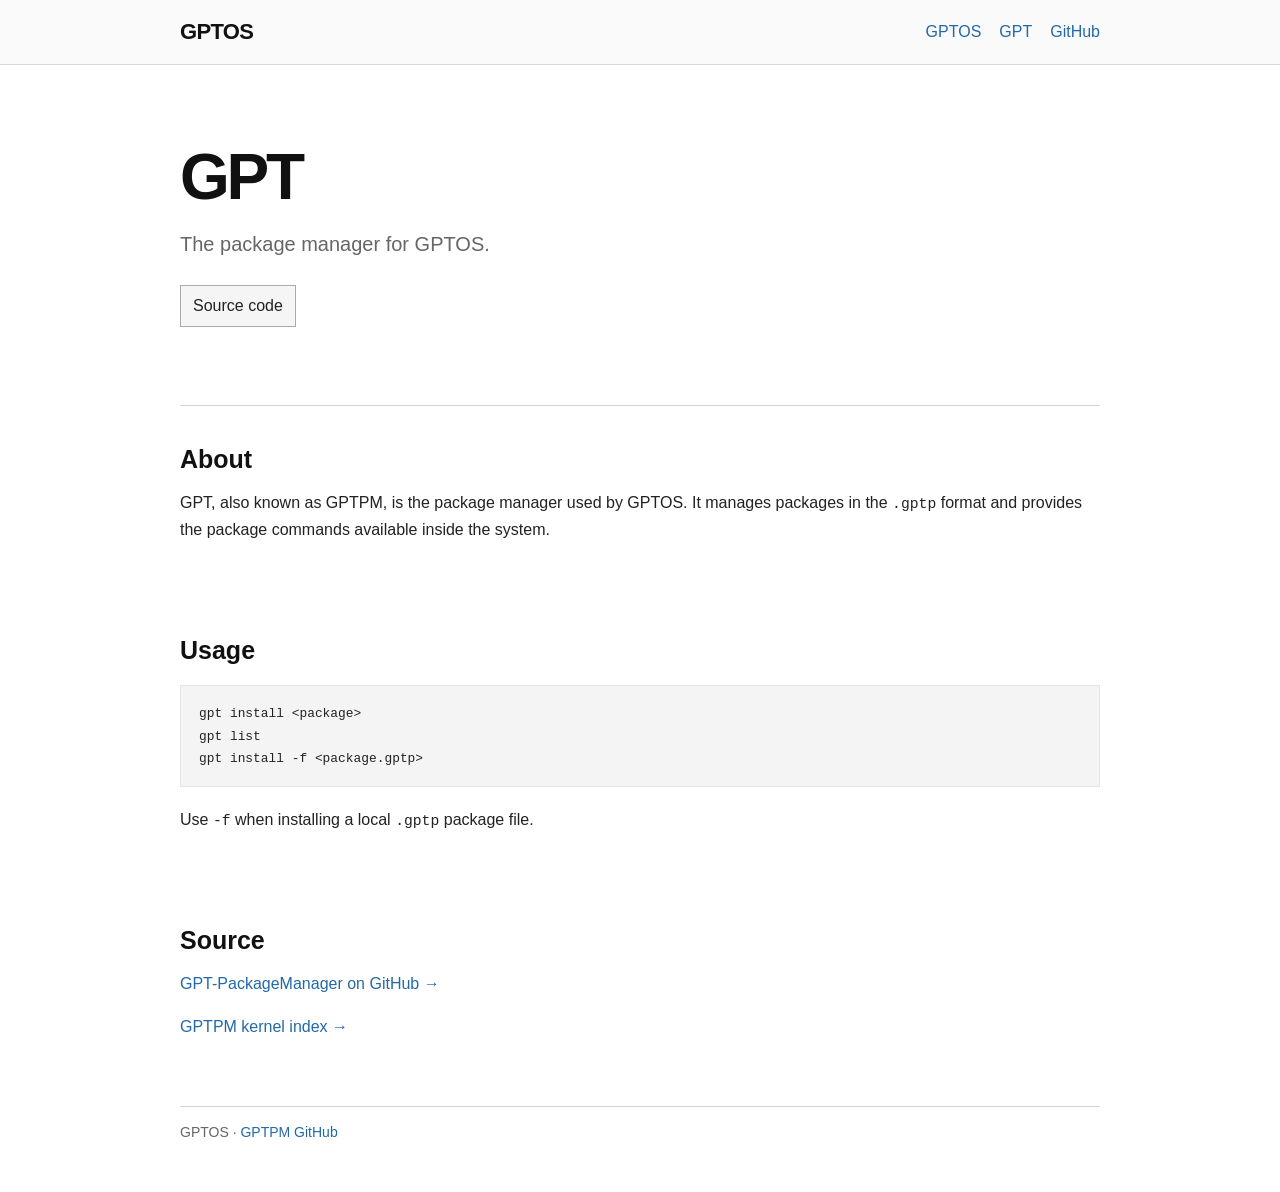
==== gpt/index.html @ 66178e11 "Add GPTOS project website" ====
<!doctype html>
<html lang="en">
<head>
  <meta charset="utf-8">
  <meta name="viewport" content="width=device-width,initial-scale=1">
  <title>GPT — GPTOS</title>
  <link rel="stylesheet" href="../style.css">
</head>
<body>
<header class="site-header">
  <div class="wrap header-inner">
    <a class="logo" href="../">GPTOS</a>
    <nav>
      <a href="../">GPTOS</a>
      <a href="./">GPT</a>
      <a href="https://github.com/aderox20/GPT-PackageManager">GitHub</a>
    </nav>
  </div>
</header>

<main class="wrap">
  <section class="intro">
    <h1>GPT</h1>
    <p class="lead">The package manager for GPTOS.</p>
    <p><a class="button" href="https://github.com/aderox20/GPT-PackageManager">Source code</a></p>
  </section>

  <hr>

  <section>
    <h2>About</h2>
    <p>GPT, also known as GPTPM, is the package manager used by GPTOS. It manages packages in the <code>.gptp</code> format and provides the package commands available inside the system.</p>
  </section>

  <section>
    <h2>Usage</h2>
    <pre><code>gpt install &lt;package&gt;
gpt list
gpt install -f &lt;package.gptp&gt;</code></pre>
    <p>Use <code>-f</code> when installing a local <code>.gptp</code> package file.</p>
  </section>

  <section>
    <h2>Source</h2>
    <p><a href="https://github.com/aderox20/GPT-PackageManager">GPT-PackageManager on GitHub →</a></p>
    <p><a href="https://aderox20.github.io/gptpm-kernels/linux/v7.2.9">GPTPM kernel index →</a></p>
  </section>
</main>

<footer class="wrap">
  <hr>
  <p>GPTOS · <a href="https://github.com/aderox20/GPT-PackageManager">GPTPM GitHub</a></p>
</footer>
</body>
</html>
---- style.css ----
:root {
  --bg: #fff;
  --text: #222;
  --muted: #666;
  --line: #d8d8d8;
  --link: #2369a8;
  --link-hover: #174d7c;
  --code: #f4f4f4;
  --accent: #111;
}

* { box-sizing: border-box; }

html { scroll-behavior: smooth; }

body {
  margin: 0;
  background: var(--bg);
  color: var(--text);
  font-family: -apple-system, BlinkMacSystemFont, "Segoe UI", Arial, sans-serif;
  font-size: 16px;
  line-height: 1.65;
}

.wrap {
  width: min(920px, calc(100% - 40px));
  margin: 0 auto;
}

.site-header {
  border-bottom: 1px solid var(--line);
  background: #fafafa;
}

.header-inner {
  min-height: 64px;
  display: flex;
  align-items: center;
  justify-content: space-between;
  gap: 24px;
}

.logo {
  color: var(--accent);
  font-size: 22px;
  font-weight: 700;
  letter-spacing: -0.03em;
  text-decoration: none;
}

nav {
  display: flex;
  flex-wrap: wrap;
  gap: 18px;
}

a {
  color: var(--link);
  text-decoration: none;
}

a:hover {
  color: var(--link-hover);
  text-decoration: underline;
}

.intro {
  padding: 74px 0 62px;
}

h1, h2 {
  color: #111;
  line-height: 1.2;
}

h1 {
  margin: 0 0 12px;
  font-size: clamp(42px, 8vw, 64px);
  letter-spacing: -0.05em;
}

h2 {
  margin: 0 0 16px;
  font-size: 25px;
}

.lead {
  max-width: 650px;
  margin: 0 0 24px;
  color: var(--muted);
  font-size: 20px;
}

section {
  padding: 38px 0;
}

hr {
  border: 0;
  border-top: 1px solid var(--line);
  margin: 0;
}

pre {
  overflow-x: auto;
  margin: 20px 0;
  padding: 16px 18px;
  background: var(--code);
  border: 1px solid #e5e5e5;
  font: 14px/1.6 "SFMono-Regular", Consolas, "Liberation Mono", monospace;
}

code {
  font-family: "SFMono-Regular", Consolas, "Liberation Mono", monospace;
  font-size: .92em;
}

.button {
  display: inline-block;
  padding: 7px 12px;
  border: 1px solid #aaa;
  color: #222;
  background: #f5f5f5;
  text-decoration: none;
}

.button:hover {
  background: #e9e9e9;
  color: #111;
  text-decoration: none;
}

.links {
  padding-left: 20px;
}

footer {
  padding: 12px 0 34px;
  color: var(--muted);
  font-size: 14px;
}

@media (max-width: 650px) {
  .header-inner {
    align-items: flex-start;
    flex-direction: column;
    padding: 16px 0;
  }

  nav { gap: 10px 16px; }
  .intro { padding: 52px 0 44px; }
  .wrap { width: min(100% - 28px, 920px); }
}
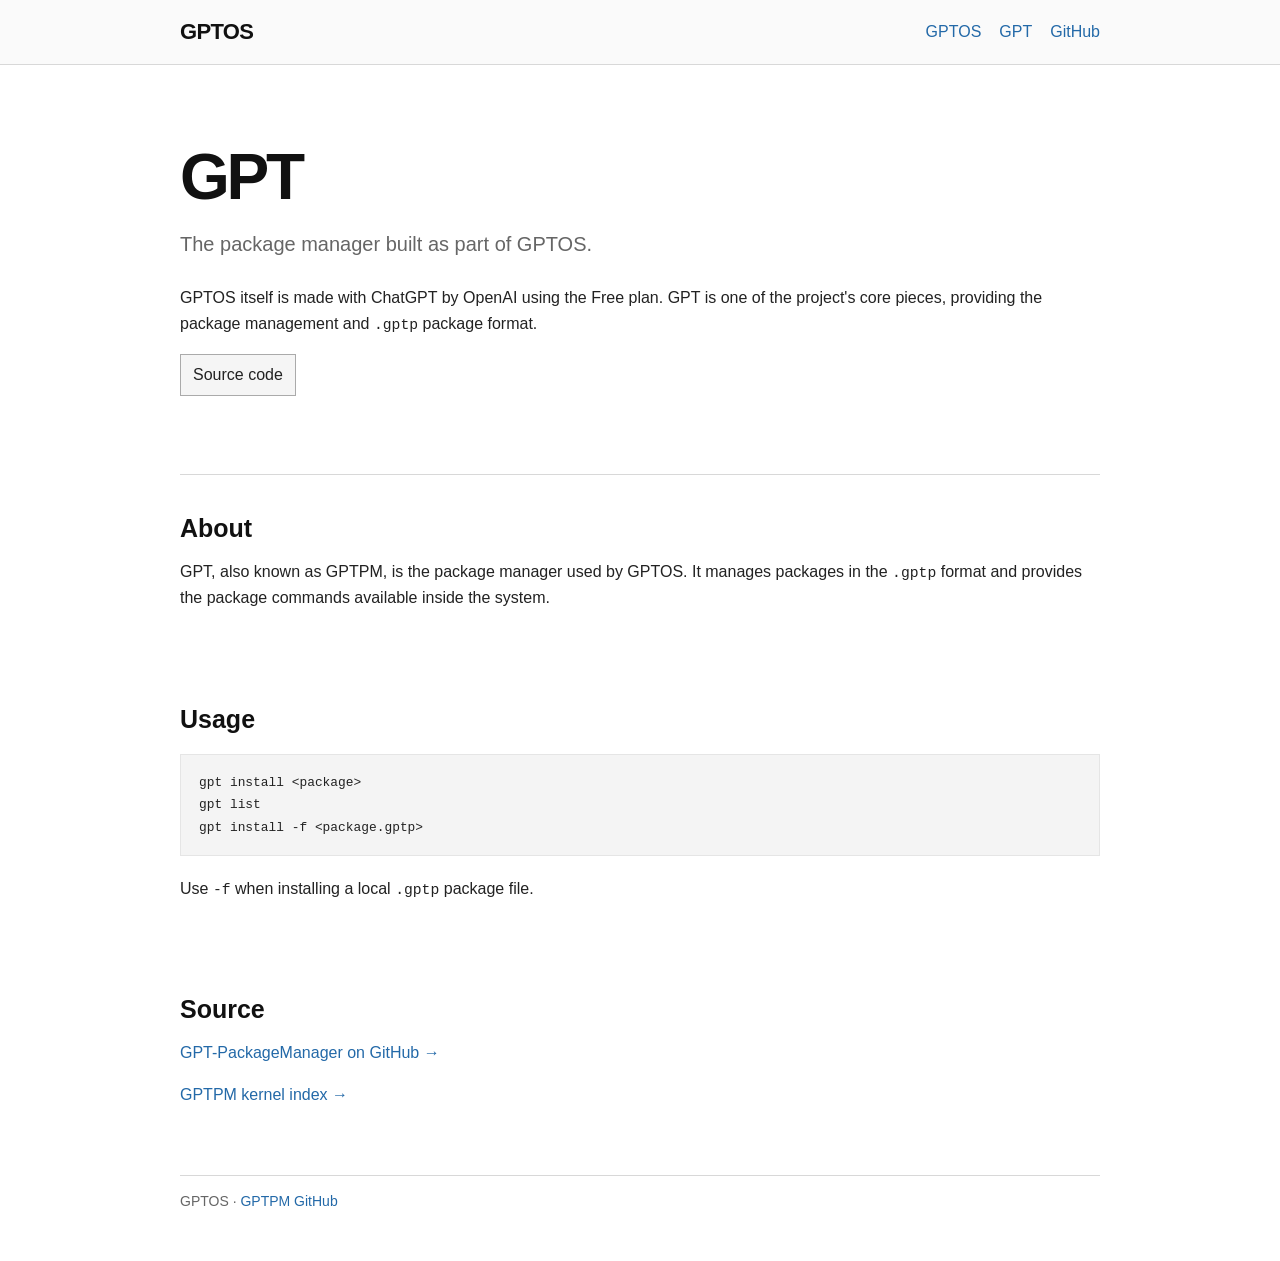
==== commit 04915236: "Clarify GPTOS ChatGPT Free origin" ====
--- a/gpt/index.html
+++ b/gpt/index.html
@@ -21,7 +21,8 @@
 <main class="wrap">
   <section class="intro">
     <h1>GPT</h1>
-    <p class="lead">The package manager for GPTOS.</p>
+    <p class="lead">The package manager built as part of GPTOS.</p>
+    <p>GPTOS itself is made with ChatGPT by OpenAI using the Free plan. GPT is one of the project's core pieces, providing the package management and <code>.gptp</code> package format.</p>
     <p><a class="button" href="https://github.com/aderox20/GPT-PackageManager">Source code</a></p>
   </section>
 
@@ -52,4 +53,4 @@
   <p>GPTOS · <a href="https://github.com/aderox20/GPT-PackageManager">GPTPM GitHub</a></p>
 </footer>
 </body>
-</html>
+</html>
